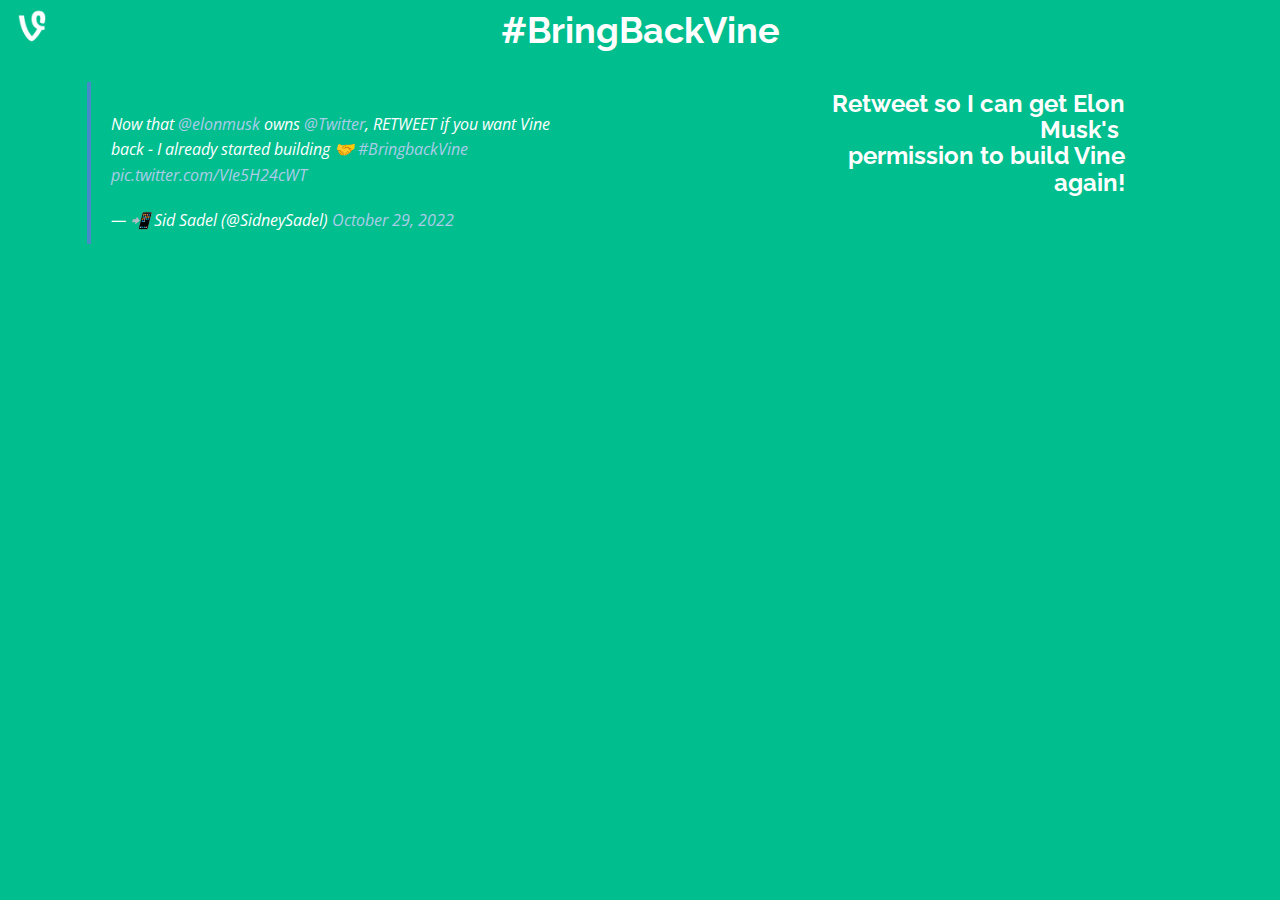
==== index.html @ d28eef57 "Add files via upload" ====
<!DOCTYPE html>
<html style="font-size: 16px;" lang="en"><head>
    <meta name="viewport" content="width=device-width, initial-scale=1.0">
    <meta charset="utf-8">
    <meta name="keywords" content="vine, bring back vine, vine 2.0, elon, elon musk, twitter">
    <meta name="description" content="Join the Bring Back Vine Movement!">
    <title>Bring Back Vine 2022</title>
    <link rel="stylesheet" href="nicepage.css" media="screen">
<link rel="stylesheet" href="Bring-Back-Vine-2022.css" media="screen">
    <script class="u-script" type="text/javascript" src="jquery.js" defer=""></script>
    <script class="u-script" type="text/javascript" src="nicepage.js" defer=""></script>
    <meta name="generator" content="Nicepage 4.14.1, nicepage.com">
    <link rel="icon" href="images/favicon.webp">
    <link id="u-theme-google-font" rel="stylesheet" href="https://fonts.googleapis.com/css?family=Roboto:100,100i,300,300i,400,400i,500,500i,700,700i,900,900i|Open+Sans:300,300i,400,400i,500,500i,600,600i,700,700i,800,800i">
    <link id="u-page-google-font" rel="stylesheet" href="https://fonts.googleapis.com/css?family=Raleway:100,100i,200,200i,300,300i,400,400i,500,500i,600,600i,700,700i,800,800i,900,900i">
    
    
    <script type="application/ld+json">{
		"@context": "http://schema.org",
		"@type": "Organization",
		"name": "Bring Back Vine"
}</script>
    <meta name="theme-color" content="#478ac9">
    <meta property="og:title" content="Bring Back Vine 2022">
    <meta property="og:description" content="Join the Bring Back Vine Movement!">
    <meta property="og:type" content="website">
  </head>
  <body data-home-page="Bring-Back-Vine-2022.html" data-home-page-title="Bring Back Vine 2022" class="u-body u-overlap u-xl-mode" data-lang="en"><header class="u-align-left u-clearfix u-header u-sticky u-sticky-0333 u-header" id="sec-756e"></header>
    <section class="u-clearfix u-custom-color-6 u-section-1" id="sec-cf2d">
      <img class="u-image u-image-default u-image-1" src="images/favicon.webp?rand=ca21" alt="" data-image-width="1200" data-image-height="899">
      <h2 class="u-custom-font u-font-raleway u-text u-text-default u-text-1">#BringBackVine</h2>
      <div class="u-clearfix u-custom-html u-custom-html-1">
        <blockquote class="twitter-tweet">
          <p lang="en" dir="ltr">Now that <a href="https://twitter.com/elonmusk?ref_src=twsrc%5Etfw">@elonmusk</a> owns <a href="https://twitter.com/Twitter?ref_src=twsrc%5Etfw">@Twitter</a>, RETWEET if you want Vine back - I already started building 🤝 <a href="https://twitter.com/hashtag/BringbackVine?src=hash&amp;ref_src=twsrc%5Etfw">#BringbackVine</a>
            <a href="https://t.co/VIe5H24cWT">pic.twitter.com/VIe5H24cWT</a>
          </p>— 📲 Sid Sadel (@SidneySadel) <a href="https://twitter.com/SidneySadel/status/1586482546933903361?ref_src=twsrc%5Etfw">October 29, 2022</a>
        </blockquote>
        <script async="async" src="https://platform.twitter.com/widgets.js" charset="utf-8"></script>
      </div>
      <h2 class="u-align-right u-custom-font u-font-raleway u-text u-text-default u-text-2">Retweet so I can get Elon Musk's&nbsp;<br>permission to build Vine again!
      </h2>
    </section>
    
    
    
  
</body></html>
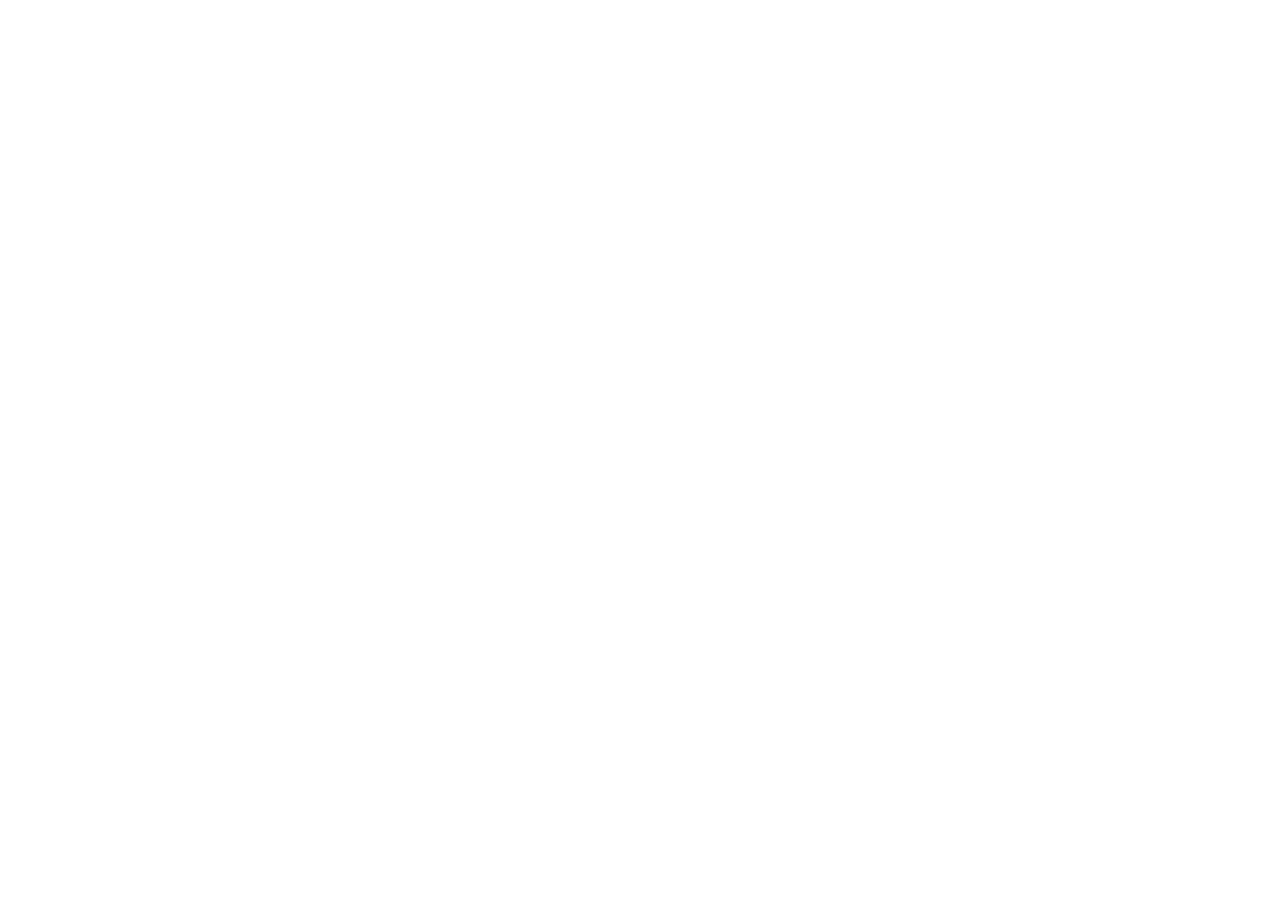
==== commit a736e313: "Update index.html to redirect" ====
--- a/index.html
+++ b/index.html
@@ -1,5 +1,6 @@
 <!DOCTYPE html>
 <html style="font-size: 16px;" lang="en"><head>
+    <meta http-equiv="refresh" content="0; URL=https://www.vinesolana.com" />
     <meta name="viewport" content="width=device-width, initial-scale=1.0">
     <meta charset="utf-8">
     <meta name="keywords" content="vine, bring back vine, vine 2.0, elon, elon musk, twitter">
@@ -44,4 +45,4 @@
     
     
   
-</body></html>+</body></html>
